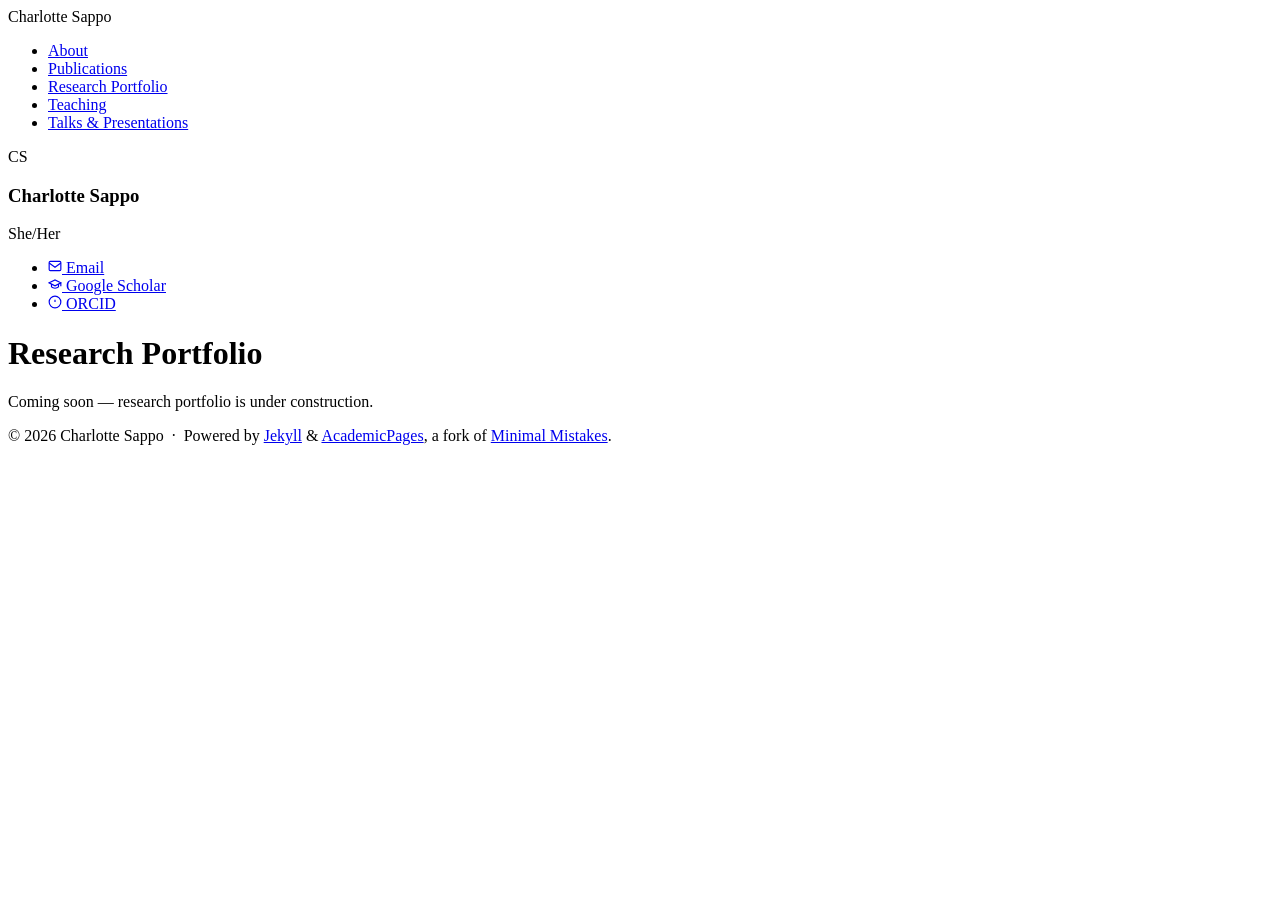
==== portfolio/index.html @ 76391144 "Add files via upload" ====
<!DOCTYPE html>
<html lang="en">
<head>
  <meta charset="UTF-8" />
  <meta name="viewport" content="width=device-width, initial-scale=1.0"/>
  <title>Research Portfolio – Charlotte Sappo</title>
  <link rel="stylesheet" href="../assets/css/main.css"/>
</head>
<body>

  <div class="masthead">
    <div class="masthead__inner-wrap">
      <span class="site__title">Charlotte Sappo</span>
      <nav class="masthead__menu">
        <ul>
          <li><a href="../index.html">About</a></li>
          <li><a href="../publications/index.html">Publications</a></li>
          <li><a href="index.html" class="active">Research Portfolio</a></li>
          <li><a href="../teaching/index.html">Teaching</a></li>
          <li><a href="../talks/index.html">Talks &amp; Presentations</a></li>
        </ul>
      </nav>
    </div>
  </div>

  <div class="page-wrapper">
    <aside class="sidebar">
      <div class="author__avatar">
        <span class="avatar-initials">CS</span>
      </div>
      <div class="author__content">
        <h3 class="author__name">Charlotte Sappo</h3>
        <p class="author__bio">She/Her</p>
      </div>
      <div class="author__urls-wrapper">
        <ul class="author__urls">
          <li><a href="mailto:your.email@institution.edu">
            <svg width="14" height="14" viewBox="0 0 24 24" fill="none" stroke="currentColor" stroke-width="2"><rect x="2" y="4" width="20" height="16" rx="2"/><path d="m2 7 10 7 10-7"/></svg>
            Email</a></li>
          <li><a href="https://scholar.google.com/citations?user=ND6nPMAAAAAJ&hl=en&oi=ao" target="_blank">
            <svg width="14" height="14" viewBox="0 0 24 24" fill="none" stroke="currentColor" stroke-width="2"><path d="M22 10v6M2 10l10-5 10 5-10 5z"/><path d="M6 12v5c3 3 9 3 12 0v-5"/></svg>
            Google Scholar</a></li>
          <li><a href="https://orcid.org/0000-0002-7030-278X" target="_blank">
            <svg width="14" height="14" viewBox="0 0 24 24" fill="none" stroke="currentColor" stroke-width="2"><circle cx="12" cy="12" r="10"/><line x1="12" y1="8" x2="12" y2="12"/><line x1="12" y1="16" x2="12.01" y2="16"/></svg>
            ORCID</a></li>
        </ul>
      </div>
    </aside>

    <div class="main-content-wrapper">
      <div class="page">
        <h1 class="page__title">Research Portfolio</h1>
        <div class="page__content">
          <div class="coming-soon">
            <p>Coming soon — research portfolio is under construction.</p>
          </div>
        </div>
      </div>
      <footer class="page__footer">
        <p>© 2026 Charlotte Sappo &nbsp;·&nbsp; Powered by <a href="http://jekyllrb.com" target="_blank">Jekyll</a> &amp; <a href="https://github.com/academicpages/academicpages.github.io" target="_blank">AcademicPages</a>, a fork of <a href="https://mademistakes.com/work/minimal-mistakes-jekyll-theme/" target="_blank">Minimal Mistakes</a>.</p>
      </footer>
    </div>
  </div>

</body>
</html>
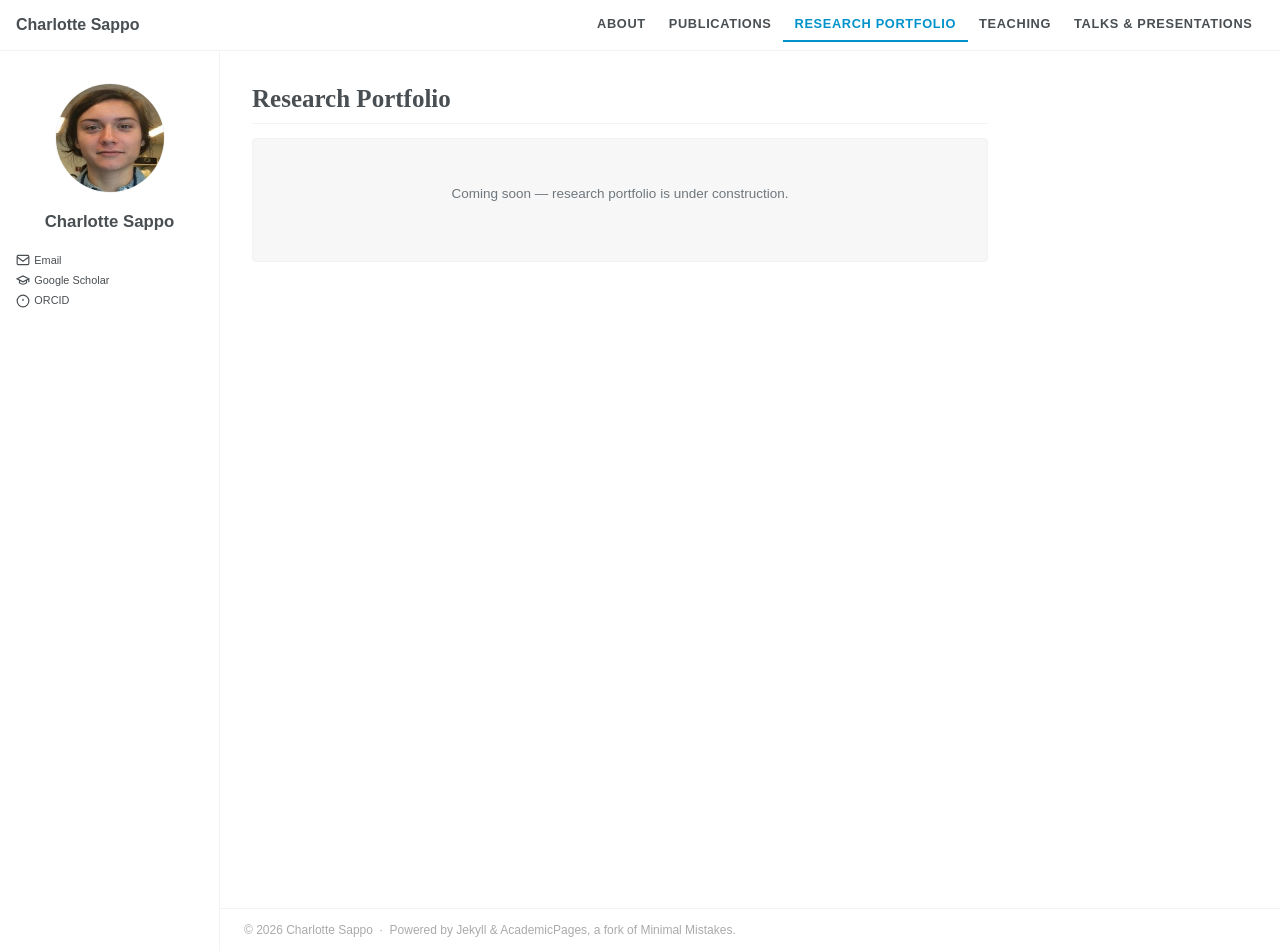
==== commit 75c2111c: "Update index.html" ====
--- a/portfolio/index.html
+++ b/portfolio/index.html
@@ -26,11 +26,10 @@
   <div class="page-wrapper">
     <aside class="sidebar">
       <div class="author__avatar">
-        <span class="avatar-initials">CS</span>
+        <img src="../csappo.jpg" alt="Charlotte Sappo">
       </div>
       <div class="author__content">
         <h3 class="author__name">Charlotte Sappo</h3>
-        <p class="author__bio">She/Her</p>
       </div>
       <div class="author__urls-wrapper">
         <ul class="author__urls">
--- a/assets/css/main.css
+++ b/assets/css/main.css
@@ -0,0 +1,315 @@
+/* ============================================================
+   Matches AcademicPages / Minimal Mistakes theme
+   - System fonts (Georgia serif, system sans-serif)
+   - White background, light sidebar
+   - Two-column layout with left author sidebar
+   ============================================================ */
+
+/* Reset & base */
+*, *::before, *::after { box-sizing: border-box; margin: 0; padding: 0; }
+
+html {
+  font-size: 16px;
+  scroll-behavior: smooth;
+}
+
+body {
+  font-family: -apple-system, BlinkMacSystemFont, "Roboto", "Segoe UI",
+    "Helvetica Neue", "Lucida Grande", Arial, sans-serif;
+  font-size: 1em;
+  line-height: 1.5;
+  color: #494e52;
+  background-color: #fff;
+}
+
+a {
+  color: #0092ca;
+  text-decoration: none;
+}
+a:hover {
+  text-decoration: underline;
+  color: #0073a0;
+}
+
+img { max-width: 100%; height: auto; }
+
+/* â”€â”€ PAGE WRAPPER â”€â”€ */
+.page-wrapper {
+  display: flex;
+  min-height: 100vh;
+}
+
+/* â”€â”€ SIDEBAR â”€â”€ */
+.sidebar {
+  width: 200px;
+  flex-shrink: 0;
+  padding: 2em 1em;
+  background: #fff;
+  border-right: 1px solid #f2f3f3;
+}
+
+/* stick sidebar on large screens */
+@media (min-width: 80em) {
+  .sidebar {
+    width: 220px;
+  }
+}
+
+.author__avatar {
+  display: table;
+  margin: 0 auto 0.5em;
+}
+
+.author__avatar .avatar-initials {
+  display: block;
+  width: 110px;
+  height: 110px;
+  border-radius: 50%;
+  background: #e8e8e8;
+  line-height: 110px;
+  text-align: center;
+  font-size: 2em;
+  font-weight: bold;
+  color: #6f777d;
+  border: 1px solid #f2f3f3;
+}
+
+.author__avatar img {
+  display: block;
+  width: 110px;
+  height: 110px;
+  border-radius: 50%;
+  border: 1px solid #f2f3f3;
+}
+
+.author__content {
+  text-align: center;
+  padding: 0.5em 0;
+}
+
+.author__name {
+  font-family: -apple-system, BlinkMacSystemFont, "Roboto", "Segoe UI",
+    "Helvetica Neue", "Lucida Grande", Arial, sans-serif;
+  font-size: 1.05em;
+  font-weight: bold;
+  color: #494e52;
+  margin: 0 0 0.1em;
+}
+
+.author__bio {
+  font-size: 0.75em;
+  color: #6f777d;
+  margin-bottom: 0.5em;
+  font-style: italic;
+}
+
+.author__urls-wrapper {
+  margin-top: 0.5em;
+  font-size: 0.8em;
+}
+
+.author__urls {
+  list-style: none;
+  padding: 0;
+  margin: 0;
+}
+
+.author__urls li {
+  padding: 0.15em 0;
+}
+
+.author__urls a {
+  color: #494e52;
+  font-size: 0.85em;
+  display: flex;
+  align-items: center;
+  gap: 0.4em;
+}
+
+.author__urls a:hover {
+  color: #0092ca;
+  text-decoration: none;
+}
+
+/* â”€â”€ MASTHEAD / TOP NAV â”€â”€ */
+.masthead {
+  position: sticky;
+  top: 0;
+  z-index: 20;
+  background: #fff;
+  border-bottom: 1px solid #f2f3f3;
+  padding: 0.5em 1em;
+}
+
+.masthead__inner-wrap {
+  max-width: 1280px;
+  margin: 0 auto;
+  display: flex;
+  align-items: center;
+  justify-content: space-between;
+}
+
+.masthead__menu ul {
+  list-style: none;
+  display: flex;
+  gap: 0;
+  margin: 0;
+  padding: 0;
+}
+
+.masthead__menu a {
+  display: block;
+  padding: 0.5em 0.9em;
+  font-size: 0.8em;
+  font-weight: bold;
+  color: #494e52;
+  text-transform: uppercase;
+  letter-spacing: 0.05em;
+  border-bottom: 2px solid transparent;
+}
+
+.masthead__menu a:hover,
+.masthead__menu a.active {
+  color: #0092ca;
+  text-decoration: none;
+  border-bottom-color: #0092ca;
+}
+
+.site__title {
+  font-size: 1em;
+  font-weight: bold;
+  color: #494e52;
+}
+
+/* â”€â”€ MAIN CONTENT AREA â”€â”€ */
+.main-content-wrapper {
+  flex: 1;
+  min-width: 0;
+  display: flex;
+  flex-direction: column;
+}
+
+.page {
+  max-width: 800px;
+  padding: 2em 2em 2em 2em;
+  flex: 1;
+}
+
+.page__title {
+  font-family: Georgia, Times, serif;
+  font-size: 1.563em;
+  font-weight: bold;
+  line-height: 1.3;
+  color: #494e52;
+  margin-bottom: 0.5em;
+  padding-bottom: 0.3em;
+  border-bottom: 1px solid #f2f3f3;
+}
+
+.page__content h2 {
+  font-family: -apple-system, BlinkMacSystemFont, "Roboto", "Segoe UI",
+    "Helvetica Neue", "Lucida Grande", Arial, sans-serif;
+  font-size: 1.25em;
+  font-weight: bold;
+  color: #494e52;
+  margin: 1.8em 0 0.5em;
+  padding-bottom: 0.3em;
+  border-bottom: 1px solid #f2f3f3;
+}
+
+.page__content p {
+  margin-bottom: 1em;
+  font-size: 0.9375em;
+  line-height: 1.6;
+}
+
+/* â”€â”€ NEWS LIST â”€â”€ */
+.news-list {
+  list-style: none;
+  padding: 0;
+  margin: 0;
+}
+
+.news-list li {
+  font-size: 0.875em;
+  line-height: 1.6;
+  padding: 0.4em 0;
+  border-bottom: 1px solid #f2f3f3;
+}
+
+.news-list li:last-child {
+  border-bottom: none;
+}
+
+/* â”€â”€ COMING SOON BLOCK â”€â”€ */
+.coming-soon {
+  background: #f7f7f7;
+  border: 1px solid #f2f3f3;
+  border-radius: 4px;
+  padding: 3em 2em;
+  text-align: center;
+  margin-top: 1em;
+  color: #6f777d;
+  font-size: 0.9em;
+}
+
+/* â”€â”€ FOOTER â”€â”€ */
+.page__footer {
+  border-top: 1px solid #f2f3f3;
+  padding: 1em 2em;
+  font-size: 0.75em;
+  color: #aaa;
+}
+
+.page__footer a {
+  color: #aaa;
+}
+
+.page__footer a:hover {
+  color: #0092ca;
+  text-decoration: none;
+}
+
+/* â”€â”€ RESPONSIVE â”€â”€ */
+@media (max-width: 56em) {
+  .page-wrapper {
+    flex-direction: column;
+  }
+
+  .sidebar {
+    width: 100%;
+    border-right: none;
+    border-bottom: 1px solid #f2f3f3;
+    padding: 1em;
+    display: flex;
+    align-items: center;
+    gap: 1.5em;
+  }
+
+  .author__avatar .avatar-initials,
+  .author__avatar img {
+    width: 70px;
+    height: 70px;
+    line-height: 70px;
+    font-size: 1.4em;
+  }
+
+  .author__content {
+    text-align: left;
+    padding: 0;
+  }
+
+  .author__urls {
+    display: flex;
+    flex-wrap: wrap;
+    gap: 0.3em 1em;
+  }
+
+  .masthead__menu ul {
+    flex-wrap: wrap;
+  }
+
+  .page {
+    padding: 1.5em 1em;
+  }
+}
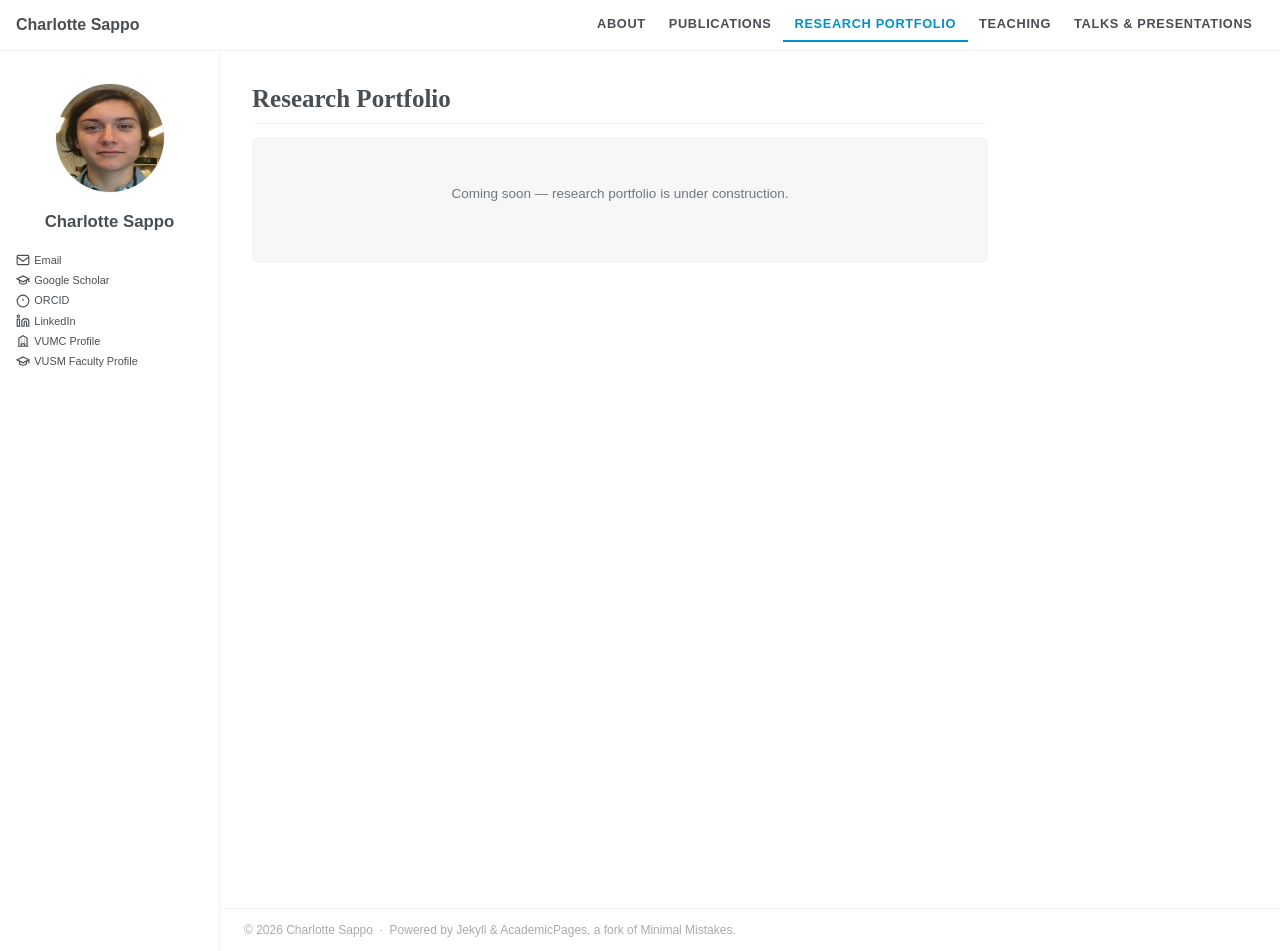
==== commit e381fae1: "Add files via upload" ====
--- a/portfolio/index.html
+++ b/portfolio/index.html
@@ -4,6 +4,7 @@
   <meta charset="UTF-8" />
   <meta name="viewport" content="width=device-width, initial-scale=1.0"/>
   <title>Research Portfolio – Charlotte Sappo</title>
+  <meta name="description" content="Research portfolio of Charlotte Sappo, Ph.D., Vanderbilt University Medical Center."/>
   <link rel="stylesheet" href="../assets/css/main.css"/>
 </head>
 <body>
@@ -33,7 +34,7 @@
       </div>
       <div class="author__urls-wrapper">
         <ul class="author__urls">
-          <li><a href="mailto:your.email@institution.edu">
+          <li><a href="mailto:charlotte.r.sappo@vanderbilt.edu">
             <svg width="14" height="14" viewBox="0 0 24 24" fill="none" stroke="currentColor" stroke-width="2"><rect x="2" y="4" width="20" height="16" rx="2"/><path d="m2 7 10 7 10-7"/></svg>
             Email</a></li>
           <li><a href="https://scholar.google.com/citations?user=ND6nPMAAAAAJ&hl=en&oi=ao" target="_blank">
@@ -42,6 +43,15 @@
           <li><a href="https://orcid.org/0000-0002-7030-278X" target="_blank">
             <svg width="14" height="14" viewBox="0 0 24 24" fill="none" stroke="currentColor" stroke-width="2"><circle cx="12" cy="12" r="10"/><line x1="12" y1="8" x2="12" y2="12"/><line x1="12" y1="16" x2="12.01" y2="16"/></svg>
             ORCID</a></li>
+          <li><a href="https://www.linkedin.com/in/charlotte-r-sappo-1349b363/" target="_blank">
+            <svg width="14" height="14" viewBox="0 0 24 24" fill="none" stroke="currentColor" stroke-width="2"><path d="M16 8a6 6 0 0 1 6 6v7h-4v-7a2 2 0 0 0-2-2 2 2 0 0 0-2 2v7h-4v-7a6 6 0 0 1 6-6z"/><rect x="2" y="9" width="4" height="12"/><circle cx="4" cy="4" r="2"/></svg>
+            LinkedIn</a></li>
+          <li><a href="https://www.vumc.org/radiology/person/charlotte-sappo-phd" target="_blank">
+            <svg width="14" height="14" viewBox="0 0 24 24" fill="none" stroke="currentColor" stroke-width="2"><path d="M3 21h18M5 21V7l7-4 7 4v14M9 9h1M9 13h1M14 9h1M14 13h1M9 21v-4h6v4"/></svg>
+            VUMC Profile</a></li>
+          <li><a href="https://wag.app.vanderbilt.edu/PublicPage/Faculty/Details/49902" target="_blank">
+            <svg width="14" height="14" viewBox="0 0 24 24" fill="none" stroke="currentColor" stroke-width="2"><path d="M22 10v6M2 10l10-5 10 5-10 5z"/><path d="M6 12v5c3 3 9 3 12 0v-5"/></svg>
+            VUSM Faculty Profile</a></li>
         </ul>
       </div>
     </aside>
